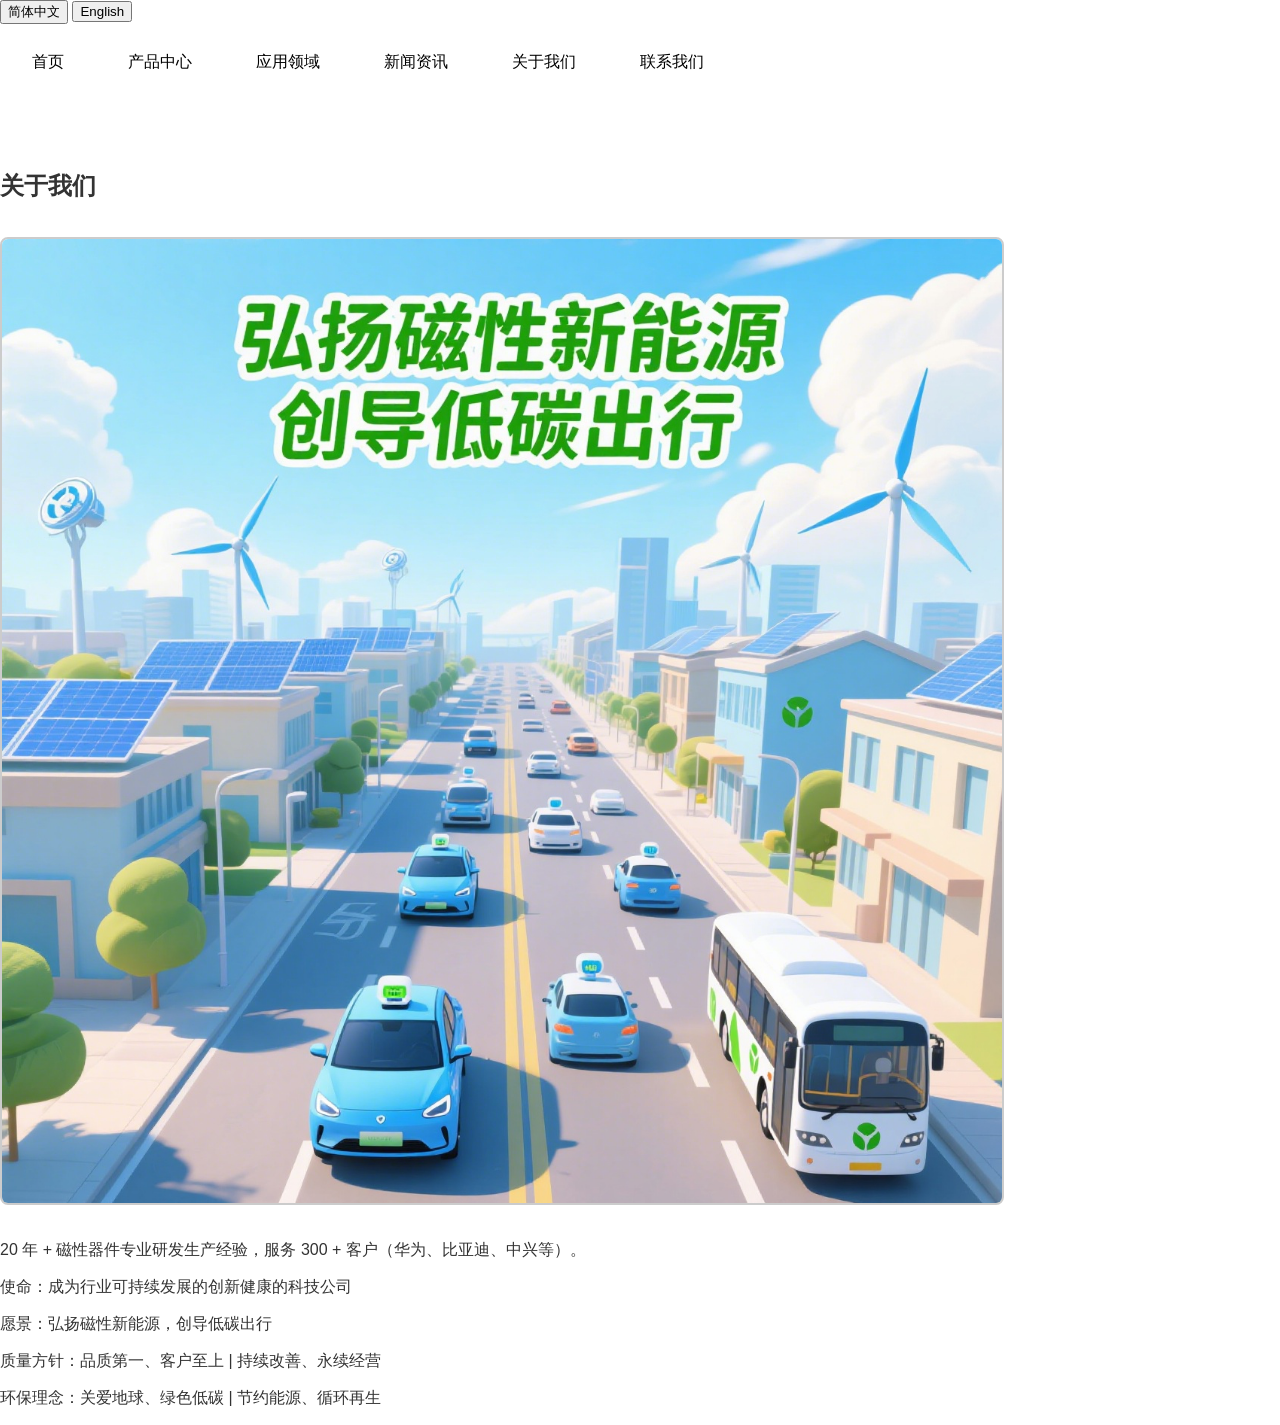
==== about.html @ 5d55c3ef "cihong init" ====
<!DOCTYPE html>
<meta name="description" content="关于磁弘科技 (东莞) 有限公司，了解我们的使命、愿景和发展历程。" />
<meta name="keywords" content="磁弘科技, 关于我们, 使命, 愿景" />
<html lang="zh-CN" id="html-root">
<head>
    <meta charset="UTF-8">
    <meta name="viewport" content="width=device-width, initial-scale=1.0">
    <title>关于我们 - 磁弘科技</title>
    <link rel="stylesheet" href="css/styles.css">
</head>
<body>
    <!-- 导航栏 -->
    <nav>
        <div class="language-switcher">
            <button id="zh-btn" onclick="window.location.href='../index.html'">简体中文</button>
            <button id="en-btn" onclick="window.location.href='../en/index.html'">English</button>
        </div>
        <ul>
            <li><a href="index.html">首页</a></li>
            <li><a href="products.html">产品中心</a></li>
            <li><a href="application.html">应用领域</a></li>
            <li><a href="news.html">新闻资讯</a></li>
            <li><a href="about.html" class="active">关于我们</a></li>
            <li><a href="contact.html">联系我们</a></li>
        </ul>
    </nav>

    <!-- 关于我们 -->
    <section id="about">
        <h2 data-lang-key="about-h2">关于我们</h2>
            <img src="images/research_team.png" alt="工程师正在进行磁芯损耗测试的工作照">
        <p>20 年 + 磁性器件专业研发生产经验，服务 300 + 客户（华为、比亚迪、中兴等）。</p>
        <p>使命：成为行业可持续发展的创新健康的科技公司</p>
        <p>愿景：弘扬磁性新能源，创导低碳出行</p>
        <p>质量方针：品质第一、客户至上 | 持续改善、永续经营</p>
        <p>环保理念：关爱地球、绿色低碳 | 节约能源、循环再生</p>
    </section>
    <script src="js/script.js"></script>
</body>
</html>
---- css/styles.css ----
/* 全局样式 */
html {
  font-size: 1rem;
}

body {
  margin: 0;
  padding-top: 150px; /* 根据导航栏高度调整 */
  font-family: Arial, sans-serif;
  color: #333;
}

/* 天蓝色主色调 */
:root {
  --primary-color: #87CEEB;
}

/* 导航栏样式 */
nav {
  background-color: white;
  overflow: hidden;
  position: fixed;
  top: 0;
  width: 100%;
  z-index: 1000;


nav ul {
  list-style-type: none;
  margin: 0;
  padding: 0;
  display: flex;
  justify-content: center;
}

nav li {
  float: left;
}

nav li a {
  display: block;
  color: black;
  text-align: center;
  padding: 1.75rem 2rem;
  font-size: 4.5rem;
  text-decoration: none;
}

nav li a.active, nav li a:hover {
  background-color: #87CEEB;
  /* 保持选中状态的颜色 */
}

nav li a:active {
  background-color: #87CEEB;
  /* 点击时也保持颜色 */

}}

/* 首页轮播图样式 */
.hero-carousel {
    display: flex;
    justify-content: center;
    align-items: center;
    height: 43.75rem;
    overflow: hidden;
}

.carousel-item {
    display: none;
    position: relative;
}

.carousel-item img {
    width: 100%;
    height: 100%;
    object-fit: contain;
}

.data-tag {
    position: absolute;
    top: 10px;
    left: 10px;
    background-color: rgba(0, 0, 0, 0.7);
    color: white;
    padding: 5px 10px;
    border-radius: 5px;
}

.tech-params {
    position: absolute;
    bottom: 10px;
    left: 10px;
    background-color: rgba(0, 0, 0, 0.7);
    color: white;
    padding: 5px 10px;
    border-radius: 5px;
}

/* 品牌角标区样式 */
.brand-logos {
    display: flex;
    justify-content: center;
    align-items: center;
    margin-top: 20px;
}

.brand-logos img {
    width: 120px;
    height: auto;
    margin: 0 15px;
    filter: grayscale(100%) opacity(0.5);
    transition: filter 0.3s;
}

.brand-logos img:hover {
    filter: grayscale(0%) opacity(1);
}

/* 产品图片样式 */
.product-category img {
    width: 90%;
    max-width: 1000px;
    height: auto;
    margin: 15px 0;
    border: 2px solid #ccc;
    border-radius: 8px;
}

/* 解决方案图片样式 */
.industry img {
    width: 90%;
    max-width: 1000px;
    height: auto;
    margin: 15px 0;
    border: 2px solid #ccc;
    border-radius: 8px;
}

/* 客户案例图片样式 */
.case img {
    width: 90%;
    max-width: 1000px;
    height: auto;
    margin: 15px 0;
    border: 2px solid #ccc;
    border-radius: 8px;
}

/* 关于我们图片样式 */
#about img {
    width: 90%;
    max-width: 1000px;
    height: auto;
    margin: 15px 0;
    border: 2px solid #ccc;
    border-radius: 8px;
}

/* 导航栏样式 */
nav {
  background-color: white;
  overflow: hidden;
}

nav ul {
  list-style-type: none;
  margin: 0;
  padding: 0;
}

nav li {
  float: left;
}

nav li a {
  display: block;
  color: black;
  text-align: center;
  padding: 28px 32px;
  text-decoration: none;
}

nav li a:hover {
  background-color: #87CEEB;
}

/* 首页英雄部分样式 */
.hero {
  background-image: url('../images/home_page.png');
  background-size: cover;
  background-position: center;
  height: 500px;
  display: flex;
  align-items: center;
  justify-content: center;
}

.hero-content {
  text-align: center;
  color: white;
}

.hero-content h1 {
  font-size: 2.25rem;
  margin-bottom: 15px;
}

.hero-content p {
  font-size: 1.125rem;
  margin-bottom: 30px;
}

.btn {
  background-color: #4CAF50;
  color: white;
  padding: 0.9375rem 2rem;
  text-align: center;
  text-decoration: none;
  display: inline-block;
  font-size: 16px;
  border-radius: 5px;
}

.btn:hover {
  background-color: #45a049;
}
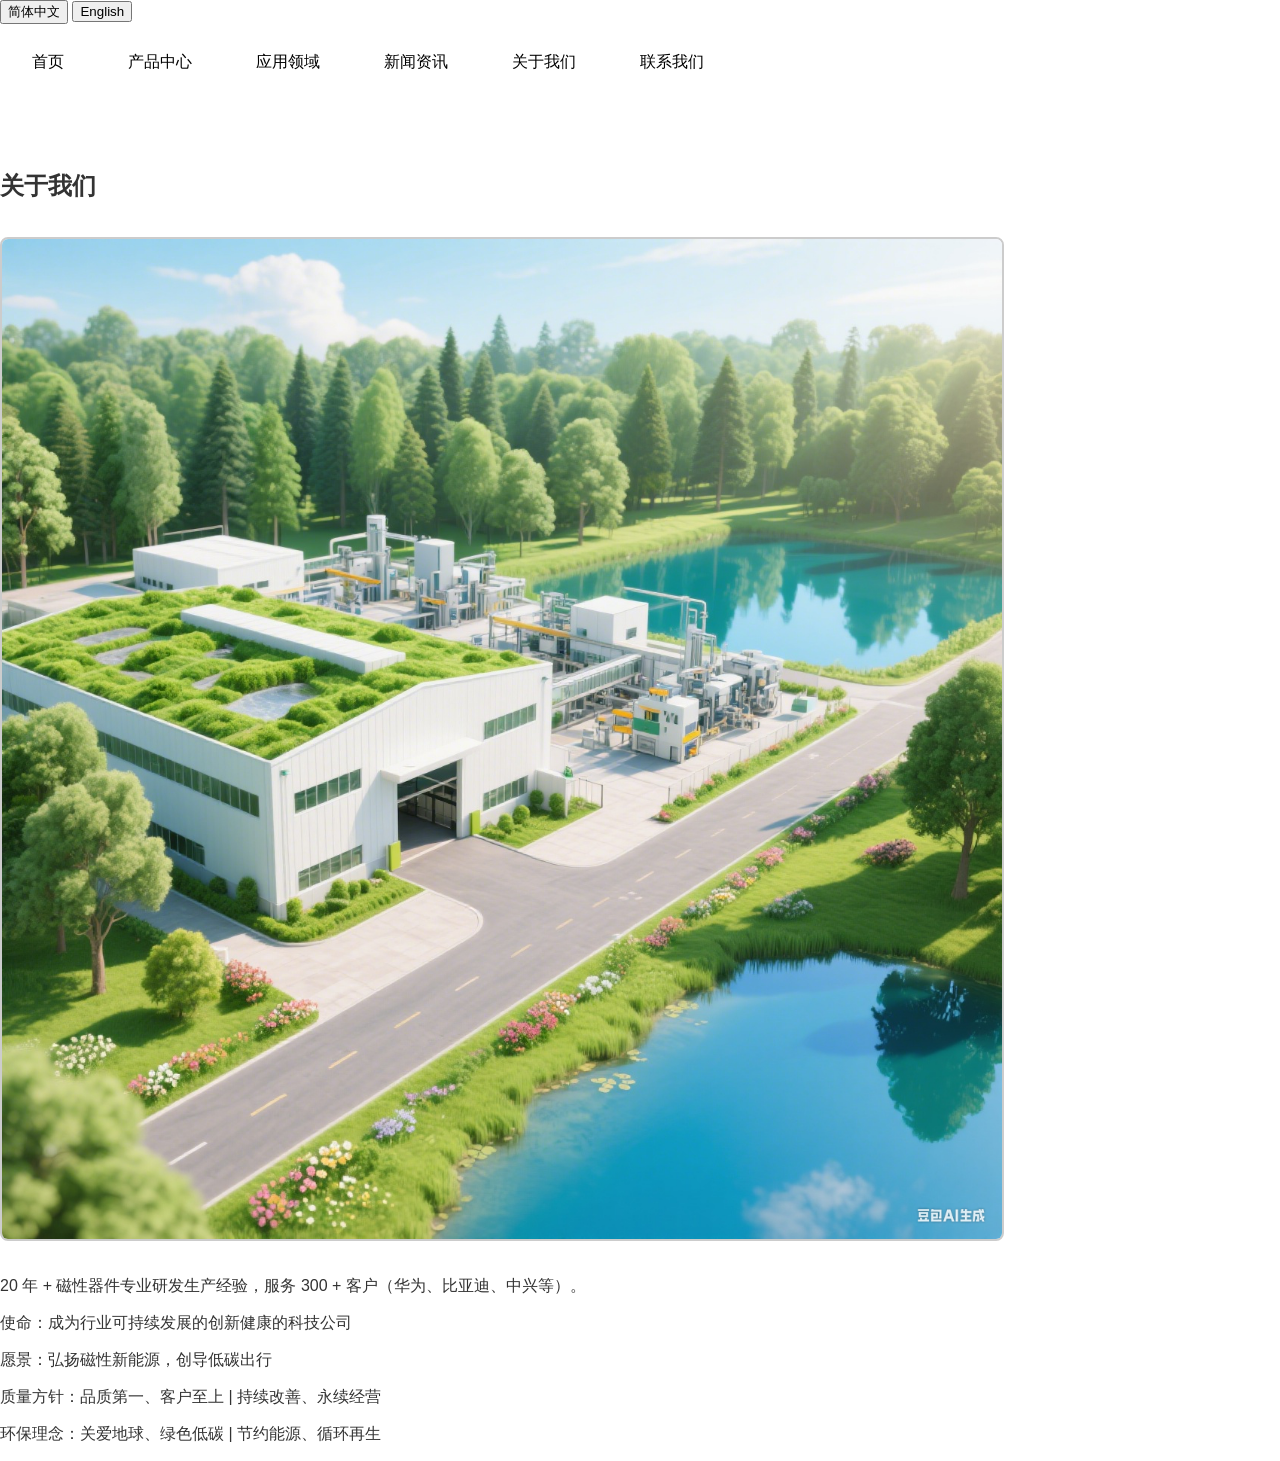
==== commit 16ed600f: "add back pic for abount us" ====
--- a/about.html
+++ b/about.html
@@ -28,7 +28,7 @@
     <!-- 关于我们 -->
     <section id="about">
         <h2 data-lang-key="about-h2">关于我们</h2>
-            <img src="images/research_team.png" alt="工程师正在进行磁芯损耗测试的工作照">
+            <img src="images/about_us.png" alt="about us">
         <p>20 年 + 磁性器件专业研发生产经验，服务 300 + 客户（华为、比亚迪、中兴等）。</p>
         <p>使命：成为行业可持续发展的创新健康的科技公司</p>
         <p>愿景：弘扬磁性新能源，创导低碳出行</p>
